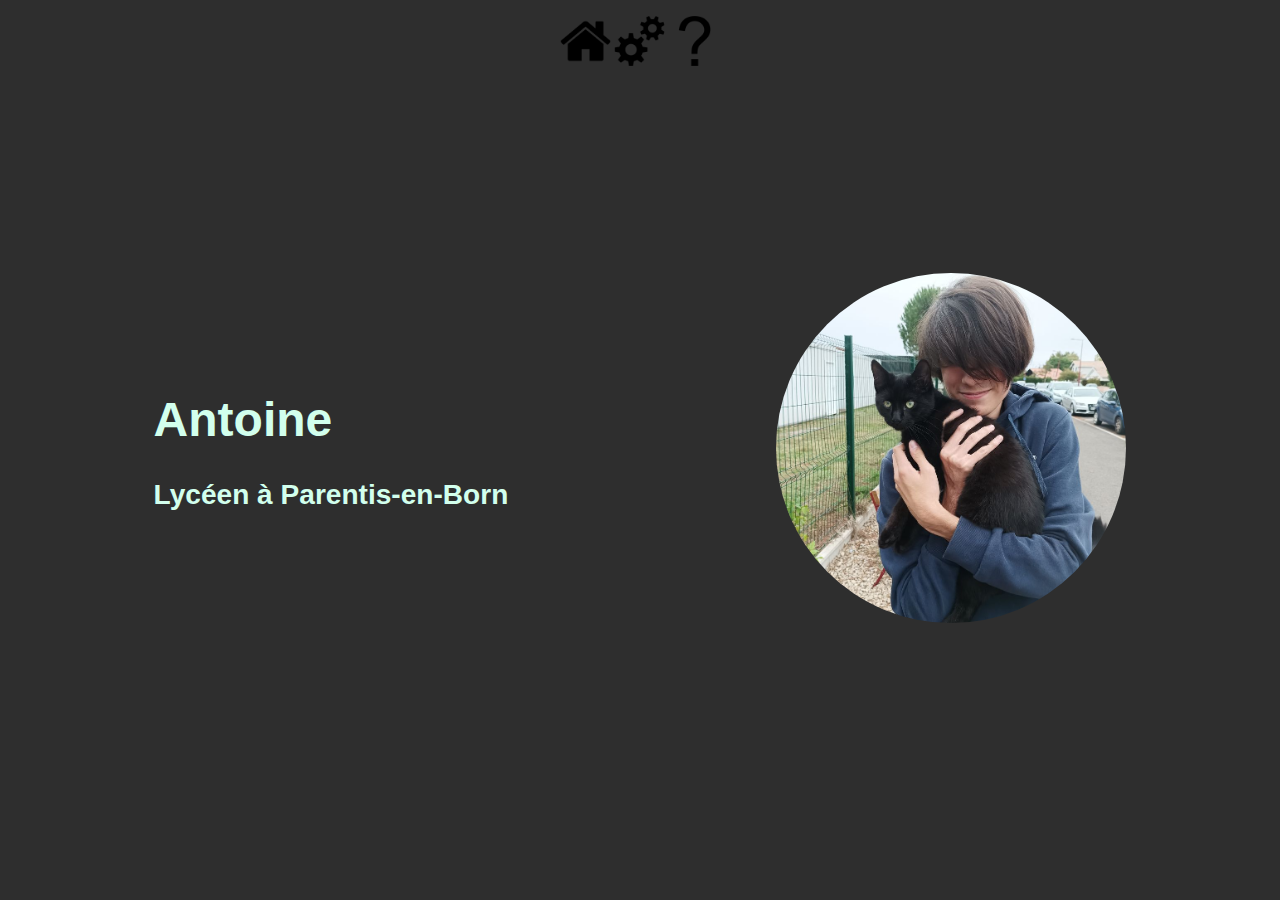
==== index.html @ 32561ff8 "integrate navigation buttons into better scrolling mechanic" ====
<!DOCTYPE html>
<html>

<head>
    <meta charset="utf-8"/>
    <link rel="stylesheet" href="styles.css"/>
    <title>Antoine</title>
</head>
<body>
    <main>
    <!--

        MAIN PAGE

    -->
    <div id="main_page_body">
        <header id="main_page_header">
            <h1>Antoine</h1>
            <h3>Lycéen à Parentis-en-Born</h3>
        </header>
        <aside id="main_page_aside">
            <div id="main_page_img_wrapper">
                <img src="img/chat.jpg"/>
            </div>
        </aside>
    </div>
    <!--

        PROJETS

    -->
    <div id="projets_body">
        <header class="projets_header">
            <h1>Mes Projets</h1>
        </header>
        <section class="projets_grid">
            <div class="carte">
                <a href="https://github.com/labian0/chat-example" target="_blank" class="no-deco">

                <img src="img/tchat.png"/>

                <div class="carte_sub"><p>Projet de 1ère NSI</p></div>
                </a>
            </div>
            <div class="carte">
                <a href="https://github.com/labian0/password-manager" target="_blank" class="no-deco">

                <img src="img/key-icon.png"/>

                <div class="carte_sub"><p>Gestionnaire de Mot de Passe</p></div>
                </a>
            </div>
            <div class="carte">
                <a href="https://github.com/labian0/pew-pew" target="_blank" class="no-deco">

                <img src="img/pew-pew.png"/>
        
                <div class="carte_sub"><p>Pew-Pew</p></div>
                </a>
            </div>
            <div class="carte">
                <a href="https://github.com/labian0/portfolio-nsi" target="_blank" class="no-deco">

                <img src="img/chat.jpg"/>
        
                <div class="carte_sub"><p>Mon site "portfolio"</p></div>
                </a>
            </div>
        </section>
        <header class="projets_header">
            <h1>Projets à venir</h1>
        </header>
        <section class="projets_grid">
            <div class="carte">
                <a href="https://www.nuitducode.net/" target="_blank" class="no-deco">

                <img src="https://pbs.twimg.com/profile_images/1520266466612113408/w_7mJE3W_400x400.png"/>

                <div class="carte_sub"><p>Mai 2023: Nuit du C0de</p></div>
                </a>
            </div>
            <div class="carte">
                <a class="no-deco">

                <img src="img/question.ico"/>
        
                <div class="carte_sub"><p>Projet de Terminale NSI</p></div>
                </a>
            </div>
        </section>
    </div>
    <!--

        ABOUT

    -->
    <div id="about_body">
        <section id="about_section">
            <h1>A Propos</h1>
            <h2>Scolarité</h2>
            <p class="margin-p">Je suis actuellement en classe de terminale générale au LGT Saint-Exupéry de Parentis-en-Born. Mes spécialités sont la NSI (Numérique et Science de l'Informatique) ainsi que les mathématiques. De plus, j'ai choisi l'option "maths expertes"</p>
            <h2>Mes Compétences</h2>
            <span><p>Python: </p> <p class="italic">très à l'aise</p></span>
            <div class="progress-bar-container"><div class="progress-bar ninety-pcent"></div></div>
            <span><p>Linux shell: </p> <p class="italic">très à l'aise</p></span>
            <div class="progress-bar-container"><div class="progress-bar ninety-pcent"></div></div>
            <span><p>HTML/CSS: </p> <p class="italic">à l'aise</p></span>
            <div class="progress-bar-container"><div class="progress-bar seventy-five-pcent"></div></div>
            <span><p>Git: </p> <p class="italic">à l'aise</p></span>
            <div class="progress-bar-container"><div class="progress-bar seventy-five-pcent"></div></div>
            <span><p>Hébergement, réseaux: </p> <p class="italic">plutôt à l'aise</p></span>
            <div class="progress-bar-container"><div class="progress-bar fifty-pcent"></div></div>
            <span><p>Javascript: </p> <p class="italic">quelques connaissances</p></span>
            <div class="progress-bar-container"><div class="progress-bar thirty-five-pcent"></div></div>
            <span><p>Vim: </p> <p class="italic">quelques connaissances</p></span>
            <div class="progress-bar-container"><div class="progress-bar thirty-five-pcent"></div></div>
            <span><p>C/C++: </p> <p class="italic">débutant</p></span>
            <div class="progress-bar-container"><div class="progress-bar twenty-five-pcent"></div></div>
            <br/>
            <span><p>Mathématiques: </p> <p class="italic">très à l'aise</p></span>
            <div class="progress-bar-container"><div class="progress-bar ninety-pcent"></div></div>
            <span><p>Anglais: </p> <p class="italic">bilingue</p></span>
            <div class="progress-bar-container"><div class="progress-bar ninety-pcent"></div></div>
            <span><p>Espagnol: </p> <p class="italic">plutôt à l'aise</p></span>
            <div class="progress-bar-container"><div class="progress-bar fifty-pcent"></div></div>
            
            <h2>Contact</h2>
            <ul>
                <li><a href="https://github.com/labian0">Github</a></li>
                <li><a href="mailto://labian911@gmail.com">E-Mail</a></li>
            </ul>
        </section>
    </div>
    <!--

        NAVIGATION

    -->
    <div class="navigation">
        <ul>
            <li>
                <a class="carte-navigation" onclick="setPage(0)"><img src="img/house.png"></a>                  
            </li>
            <li>
                <a class="carte-navigation" onclick="setPage(1)"><img src="img/gear.png"></a>
            </li>
            <li>
                <a class="carte-navigation" onclick="setPage(2)"><img src="img/question-mark.png"></a>
            </li>
        </ul>
    </div>
    </main>
</body>
<script type="text/javascript">
const scrollContainer = document.querySelector("html");
const pages = ["#main_page_body", "#projets_body", "#about_body"];
var page = 0;
window.location.href = pages[page];

function setPage(num){
    page = num;
    window.location.href = pages[page];
}

function movePage(right){ //right should be a boolean but apparently defining parameter types is only in typescript :/
    coeff = Number(1*right -1*!right);
    if (page + coeff in [0,1,2]){
        setPage(page+coeff)
    }
};

scrollContainer.addEventListener("wheel", (evt) => {
    evt.preventDefault();
    movePage((evt.deltaY>0));
});

scrollContainer.addEventListener("keydown", function(evt)
{
    if (evt.keyCode == '39'){
        movePage(true)
    }
    else if(evt.keyCode == '37'){
        movePage(false)
    }
})

</script>
</html>
---- styles.css ----
/*GLOBAL CSS*/
html{
    scroll-behavior: smooth;
}
body {
    background-color: rgb(46, 46, 46);
    color: rgb(210, 255, 237);
    font-family: Verdana, Geneva, Tahoma, sans-serif;
    margin: 0%;
    display: block;
    font-size: 100%;
    width: 300%;
    overflow-x: hidden;
}
h1{
    font-size: 2em;
}
a {
    text-decoration: underline;
    color:aquamarine;
}
.no-deco{
    text-decoration: none;
}
ul{
    list-style: none;
    padding-left: 0%;
}
.navigation{
    position: fixed;
    top: 0;
    height: 8%;
    left: 50%;
    transform: translateX(-50%);
}
.navigation ul li{
    display: inline;
}
.self-redirect-a{
    color: red;
    text-decoration: none;
}
.italic{
    font-style: italic;
}
span p{
    display: inline;
}
.carte-navigation{
    height: 50px;
    width: 50px;
    overflow: hidden;
    display: inline-block;
}
.carte-navigation img{
    height: 100%;
    width: 100%;
    object-fit: cover;
    object-position: center;
}
/*MAIN PAGE CSS*/
#main_page_body{
    position: absolute;
    width: 100vw;
    height: 100vh;
    display: inline-block;
    left: 0%;
}
#main_page_header{
    position: absolute;
    top: 50%;
    left: 12%;
    transform: translateY(-50%);
    font-size: 150%;
    display: inline-block;

}
#main_page_aside{
    position: absolute;
    top: 50%;
    right: 12%;
    transform: translateY(-50%);
    text-align: right;
    overflow: hidden;
    display: inline-block;
}
#main_page_img_wrapper img{
    height: 350px;
    width: 350px;
    object-position: center;
    object-fit: cover;
    border-radius:50%;
}
#main_page_header ul li{
    display: inline;
}
#main_page_header ul li:not(:last-child){
    padding-right: 10px;
}
/*PROJETS PAGE CSS*/
#projets_body{
    position: absolute;
    height: 92vh;
    width: 100vw;
    left: 100%;
    overflow: auto;
    display: inline-block;
    bottom: 0;
}
.projets_header{
    font-size: 110%;
    text-align: center;
}
.projets_grid{
    text-align: center;
}
.carte{
    width: 200px;
    height: 200px;
    overflow: hidden;
    display: inline-block;
    margin: 1%;
}
.carte img{
    height: 100%;
    width: 100%;
    object-fit: cover;
    object-position: center;
    transition: .2s;
}
.carte:hover img{
    transform: scale(1.2);
}
.carte_sub {
    position: relative;
    width: 100%;
    height: 20%;
    background-color: rgba(119, 119, 119, 0.7);
    margin-top: -20%;
    display: table;
}
.carte_sub p {
    vertical-align: middle;
    text-align: center;
    display: table-cell;
    color: white;
}
/*ABOUT PAGE CSS*/
#about_body{
    position: absolute;
    height: 92vh;
    width: 100vw;
    display: inline-block;
    left: 200%;
    bottom: 0;
}
#about_section{
    text-align: center;
    position: absolute;
    height: 100%;
    width: 100%;
    top: 50%;
    transform: translateY(-50%);
}
.margin-p{
    margin-right: 10%;
    margin-left: 10%;
}
.progress-bar-container{
    position: relative;
    left: 25%;
    width: 50%;
    height: 16px;
    padding-top: 2px;
    padding-bottom: 2px;
    background-color: rgba(245, 245, 245, 0.125);
}
.progress-bar{
    height: 100%;
}
.twenty-five-pcent{
    width: 25%;
    background-color: rgba(255, 0, 0, 0.5);
}
.thirty-five-pcent{
    width: 35%;
    background-color: rgba(255, 68, 0, 0.5);
}
.fifty-pcent{
    width: 50%;
    background-color: rgba(255, 166, 0, 0.5);
}
.seventy-five-pcent{
    width: 75%;
    background-color: rgba(153, 205, 50, 0.5);
}
.ninety-pcent{
    width: 90%;
    background-color: rgba(0, 128, 0, 0.5);
}
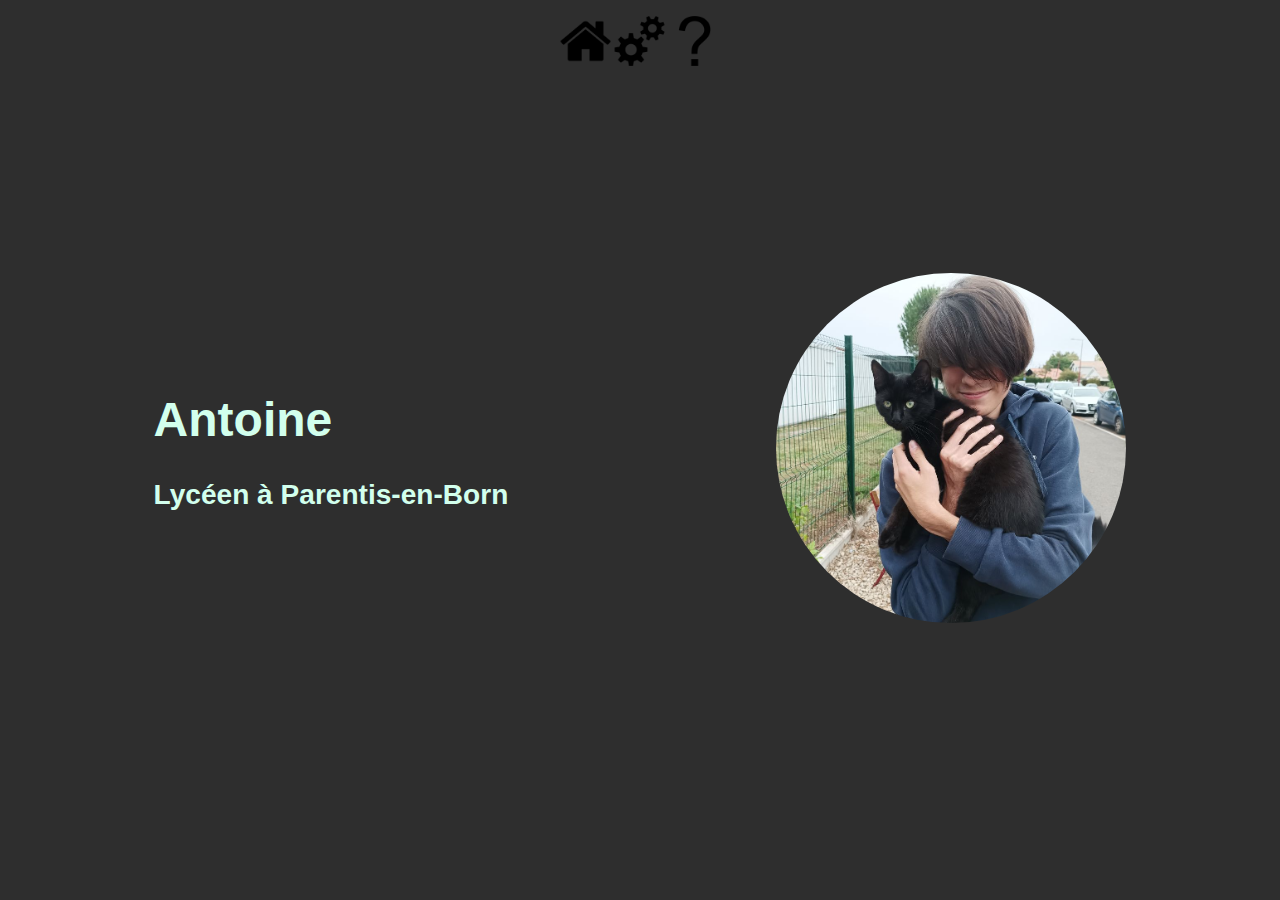
==== commit 113c6ec1: "set nav card img as background" ====
--- a/index.html
+++ b/index.html
@@ -139,13 +139,13 @@
     <div class="navigation">
         <ul>
             <li>
-                <a class="carte-navigation" onclick="setPage(0)"><img src="img/house.png"></a>                  
+                <a class="carte-navigation" id="btn-accueil" onclick="setPage(0)"></a>                  
             </li>
             <li>
-                <a class="carte-navigation" onclick="setPage(1)"><img src="img/gear.png"></a>
+                <a class="carte-navigation" id="btn-projets" onclick="setPage(1)"></a>
             </li>
             <li>
-                <a class="carte-navigation" onclick="setPage(2)"><img src="img/question-mark.png"></a>
+                <a class="carte-navigation" id="btn-about" onclick="setPage(2)"></a>
             </li>
         </ul>
     </div>
--- a/styles.css
+++ b/styles.css
@@ -51,12 +51,17 @@
     width: 50px;
     overflow: hidden;
     display: inline-block;
-}
-.carte-navigation img{
-    height: 100%;
-    width: 100%;
-    object-fit: cover;
-    object-position: center;
+    background-position: center;
+    background-size: cover;
+}
+#btn-accueil{
+    background-image: url("./img/house.png");
+}
+#btn-projets{
+    background-image: url("./img/gear.png");
+}
+#btn-about{
+    background-image: url("./img/question-mark.png");
 }
 /*MAIN PAGE CSS*/
 #main_page_body{
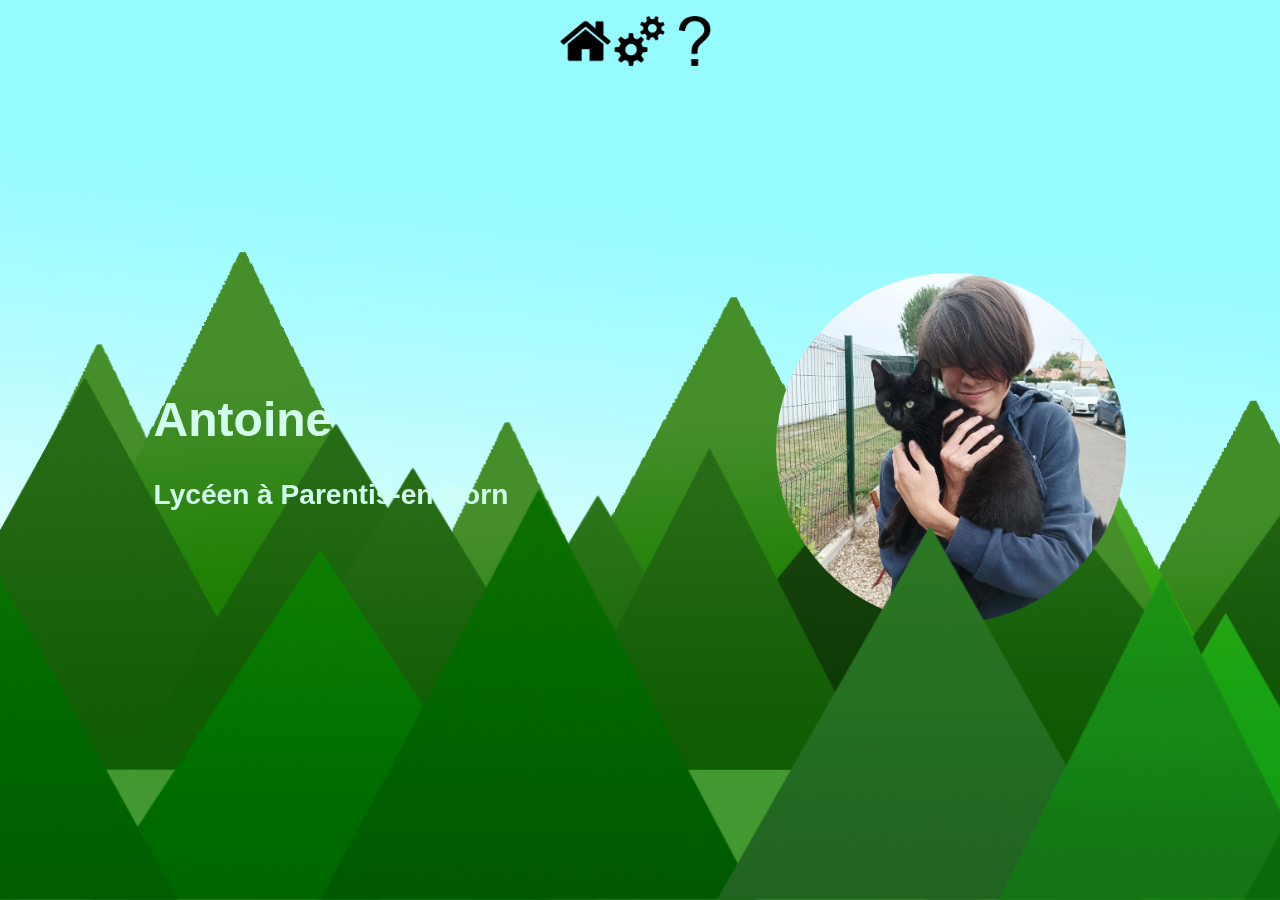
==== commit a067fe78: "create animated parallax background" ====
--- a/index.html
+++ b/index.html
@@ -13,7 +13,7 @@
         MAIN PAGE
 
     -->
-    <div id="main_page_body">
+    <div id="accueil">
         <header id="main_page_header">
             <h1>Antoine</h1>
             <h3>Lycéen à Parentis-en-Born</h3>
@@ -29,7 +29,7 @@
         PROJETS
 
     -->
-    <div id="projets_body">
+    <div id="projets">
         <header class="projets_header">
             <h1>Mes Projets</h1>
         </header>
@@ -94,7 +94,7 @@
         ABOUT
 
     -->
-    <div id="about_body">
+    <div id="about">
         <section id="about_section">
             <h1>A Propos</h1>
             <h2>Scolarité</h2>
@@ -149,23 +149,38 @@
             </li>
         </ul>
     </div>
+    <section id="background">
+        <div id="bg"></div>
+        <div id="fg1"></div>
+        <div id="fg2"></div>
+    </section>
     </main>
 </body>
 <script type="text/javascript">
 const scrollContainer = document.querySelector("html");
-const pages = ["#main_page_body", "#projets_body", "#about_body"];
+const pages = ["#accueil", "#projets", "#about"];
 var page = 0;
 window.location.href = pages[page];
+let bg = document.getElementById("bg");
+let fg1 = document.getElementById("fg1");
+let fg2 = document.getElementById("fg2");
+function updateBackground(){
+    bg.style.left = 100*-page + "px";
+    fg1.style.left = 400*-page + "px";
+    fg2.style.left = 1600*-page + "px";
+}
 
 function setPage(num){
     page = num;
     window.location.href = pages[page];
+    updateBackground();
 }
 
 function movePage(right){ //right should be a boolean but apparently defining parameter types is only in typescript :/
     coeff = Number(1*right -1*!right);
     if (page + coeff in [0,1,2]){
         setPage(page+coeff)
+        updateBackground();
     }
 };
 
@@ -177,10 +192,10 @@
 scrollContainer.addEventListener("keydown", function(evt)
 {
     if (evt.keyCode == '39'){
-        movePage(true)
+        movePage(true);
     }
     else if(evt.keyCode == '37'){
-        movePage(false)
+        movePage(false);
     }
 })
 
--- a/styles.css
+++ b/styles.css
@@ -27,6 +27,7 @@
     padding-left: 0%;
 }
 .navigation{
+    z-index: 4;
     position: fixed;
     top: 0;
     height: 8%;
@@ -64,7 +65,8 @@
     background-image: url("./img/question-mark.png");
 }
 /*MAIN PAGE CSS*/
-#main_page_body{
+#accueil{
+    z-index: 2;
     position: absolute;
     width: 100vw;
     height: 100vh;
@@ -103,7 +105,8 @@
     padding-right: 10px;
 }
 /*PROJETS PAGE CSS*/
-#projets_body{
+#projets{
+    z-index: 4;
     position: absolute;
     height: 92vh;
     width: 100vw;
@@ -151,7 +154,8 @@
     color: white;
 }
 /*ABOUT PAGE CSS*/
-#about_body{
+#about{
+    z-index: 4;
     position: absolute;
     height: 92vh;
     width: 100vw;
@@ -203,3 +207,28 @@
     width: 90%;
     background-color: rgba(0, 128, 0, 0.5);
 }
+#background{
+    overflow-y: hidden;
+}
+#background div{
+    position: fixed;
+    top: 0;
+    left: 0;
+    height: 100%;
+    width: 1000vw;
+    background-size: contain;
+    background-repeat: repeat-x;
+    transition: 1000ms;
+}
+#bg{
+    z-index: 0;
+    background-image: url("./img/bg.png");
+}
+#fg1{
+    z-index: 1;
+    background-image: url("./img/fg1.png");
+}
+#fg2{
+    z-index: 3;
+    background-image: url("./img/fg2.png");
+}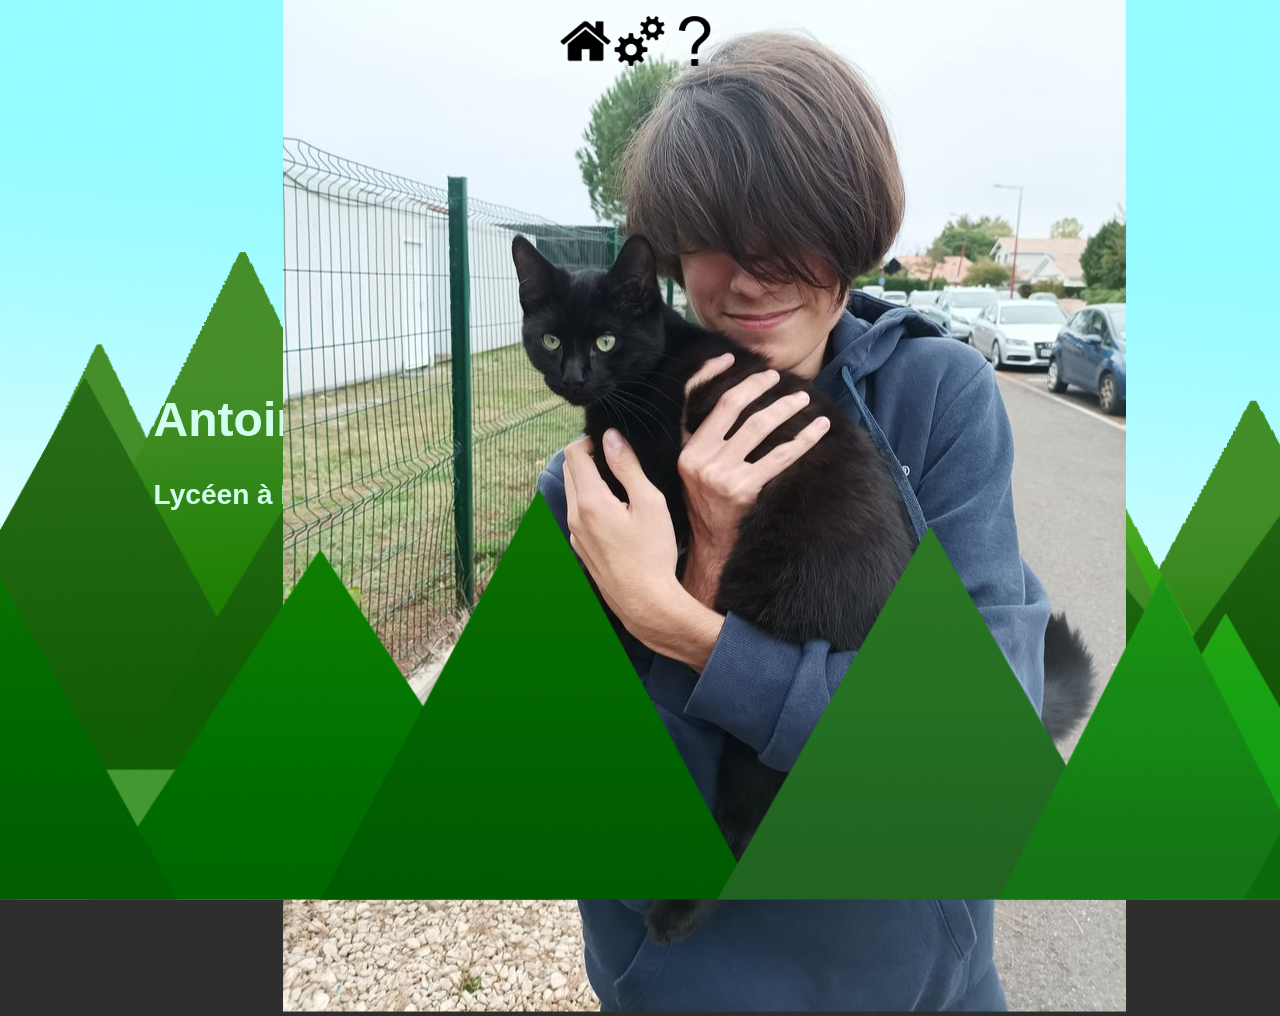
==== commit 52a5fe69: "remove main page img wrapper" ====
--- a/index.html
+++ b/index.html
@@ -19,9 +19,7 @@
             <h3>Lycéen à Parentis-en-Born</h3>
         </header>
         <aside id="main_page_aside">
-            <div id="main_page_img_wrapper">
                 <img src="img/chat.jpg"/>
-            </div>
         </aside>
     </div>
     <!--
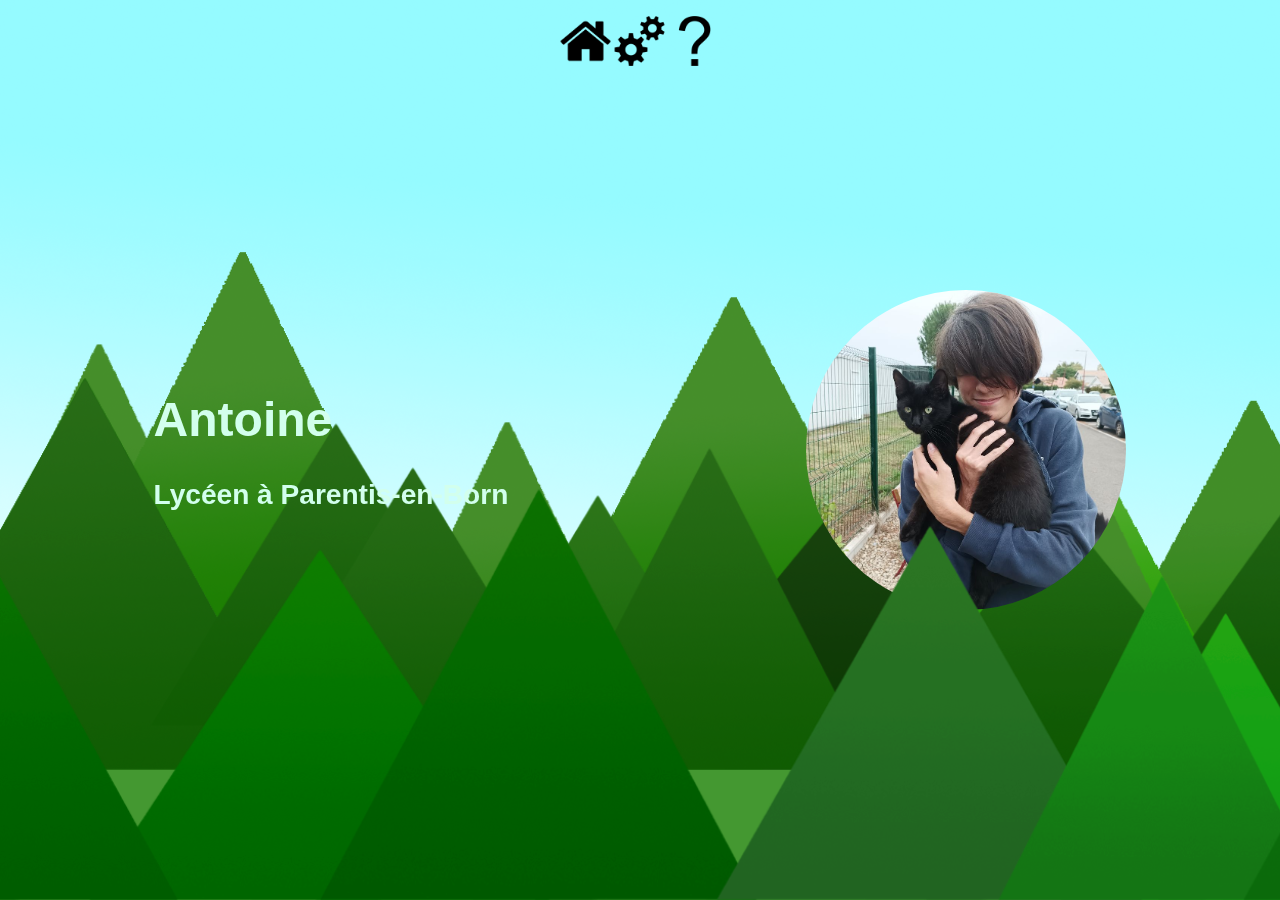
==== commit 1a01c5ac: "make scroll event listener non passive to enable preventDefault()" ====
--- a/index.html
+++ b/index.html
@@ -185,7 +185,7 @@
 scrollContainer.addEventListener("wheel", (evt) => {
     evt.preventDefault();
     movePage((evt.deltaY>0));
-});
+}, {passive:false});
 
 scrollContainer.addEventListener("keydown", function(evt)
 {
--- a/styles.css
+++ b/styles.css
@@ -1,6 +1,7 @@
 /*GLOBAL CSS*/
 html{
     scroll-behavior: smooth;
+	height:100%;
 }
 body {
     background-color: rgb(46, 46, 46);
@@ -9,8 +10,8 @@
     margin: 0%;
     display: block;
     font-size: 100%;
-    width: 300%;
     overflow-x: hidden;
+	height:100%;
 }
 h1{
     font-size: 2em;
@@ -68,8 +69,8 @@
 #accueil{
     z-index: 2;
     position: absolute;
-    width: 100vw;
-    height: 100vh;
+    width: 100%;
+    height: 100%;
     display: inline-block;
     left: 0%;
 }
@@ -84,6 +85,8 @@
 }
 #main_page_aside{
     position: absolute;
+	height: 25vw;
+	width: 25vw;
     top: 50%;
     right: 12%;
     transform: translateY(-50%);
@@ -91,9 +94,10 @@
     overflow: hidden;
     display: inline-block;
 }
-#main_page_img_wrapper img{
-    height: 350px;
-    width: 350px;
+#main_page_aside img{
+	position: relative;
+    height: 100%;
+    width: 100%;
     object-position: center;
     object-fit: cover;
     border-radius:50%;
@@ -108,8 +112,8 @@
 #projets{
     z-index: 4;
     position: absolute;
-    height: 92vh;
-    width: 100vw;
+    height: 92%;
+    width: 100%;
     left: 100%;
     overflow: auto;
     display: inline-block;
@@ -157,19 +161,15 @@
 #about{
     z-index: 4;
     position: absolute;
-    height: 92vh;
-    width: 100vw;
+    height: 92%;
+    width: 100%;
     display: inline-block;
     left: 200%;
-    bottom: 0;
+	bottom: 0;
+	overflow-y: scroll;
 }
 #about_section{
     text-align: center;
-    position: absolute;
-    height: 100%;
-    width: 100%;
-    top: 50%;
-    transform: translateY(-50%);
 }
 .margin-p{
     margin-right: 10%;
@@ -215,7 +215,7 @@
     top: 0;
     left: 0;
     height: 100%;
-    width: 1000vw;
+    width: 1000%;
     background-size: contain;
     background-repeat: repeat-x;
     transition: 1000ms;
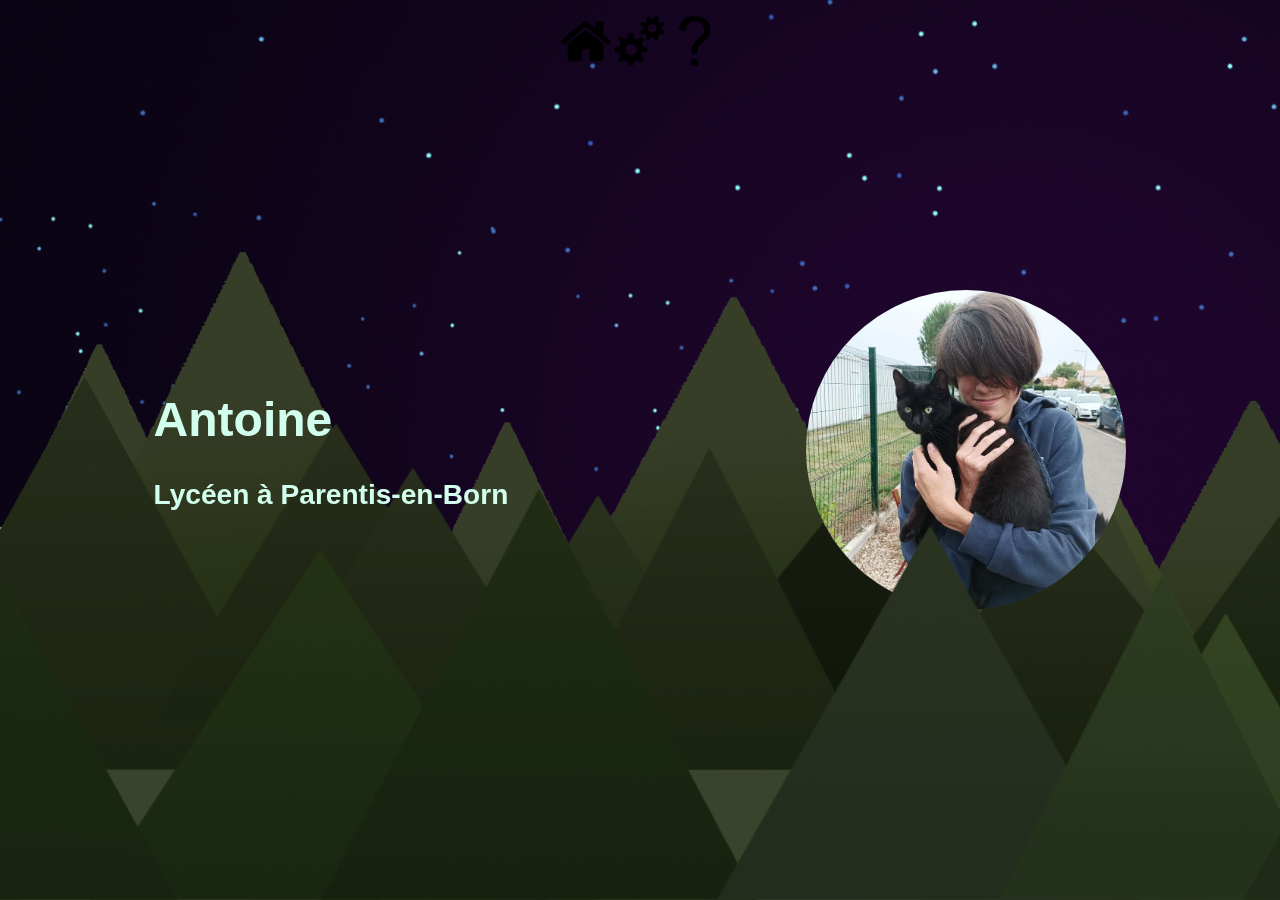
==== commit dbf390fb: "change background" ====
--- a/index.html
+++ b/index.html
@@ -151,6 +151,7 @@
         <div id="bg"></div>
         <div id="fg1"></div>
         <div id="fg2"></div>
+        <div id="fg3"></div>
     </section>
     </main>
 </body>
--- a/styles.css
+++ b/styles.css
@@ -67,12 +67,13 @@
 }
 /*MAIN PAGE CSS*/
 #accueil{
-    z-index: 2;
+    z-index: 4;
     position: absolute;
     width: 100%;
     height: 100%;
     display: inline-block;
     left: 0%;
+    outline: none;
 }
 #main_page_header{
     position: absolute;
@@ -110,14 +111,15 @@
 }
 /*PROJETS PAGE CSS*/
 #projets{
-    z-index: 4;
+    z-index: 5;
     position: absolute;
     height: 92%;
     width: 100%;
     left: 100%;
-    overflow: auto;
+    overflow-y: auto;
     display: inline-block;
     bottom: 0;
+    outline: none;
 }
 .projets_header{
     font-size: 110%;
@@ -159,14 +161,15 @@
 }
 /*ABOUT PAGE CSS*/
 #about{
-    z-index: 4;
+    z-index: 5;
     position: absolute;
     height: 92%;
     width: 100%;
     display: inline-block;
     left: 200%;
 	bottom: 0;
-	overflow-y: scroll;
+	overflow-y: auto;
+    outline: none;
 }
 #about_section{
     text-align: center;
@@ -229,6 +232,10 @@
     background-image: url("./img/fg1.png");
 }
 #fg2{
-    z-index: 3;
+    z-index: 2;
     background-image: url("./img/fg2.png");
+}
+#fg3{
+    z-index: 4;
+    background-image: url("./img/fg3.png");
 }